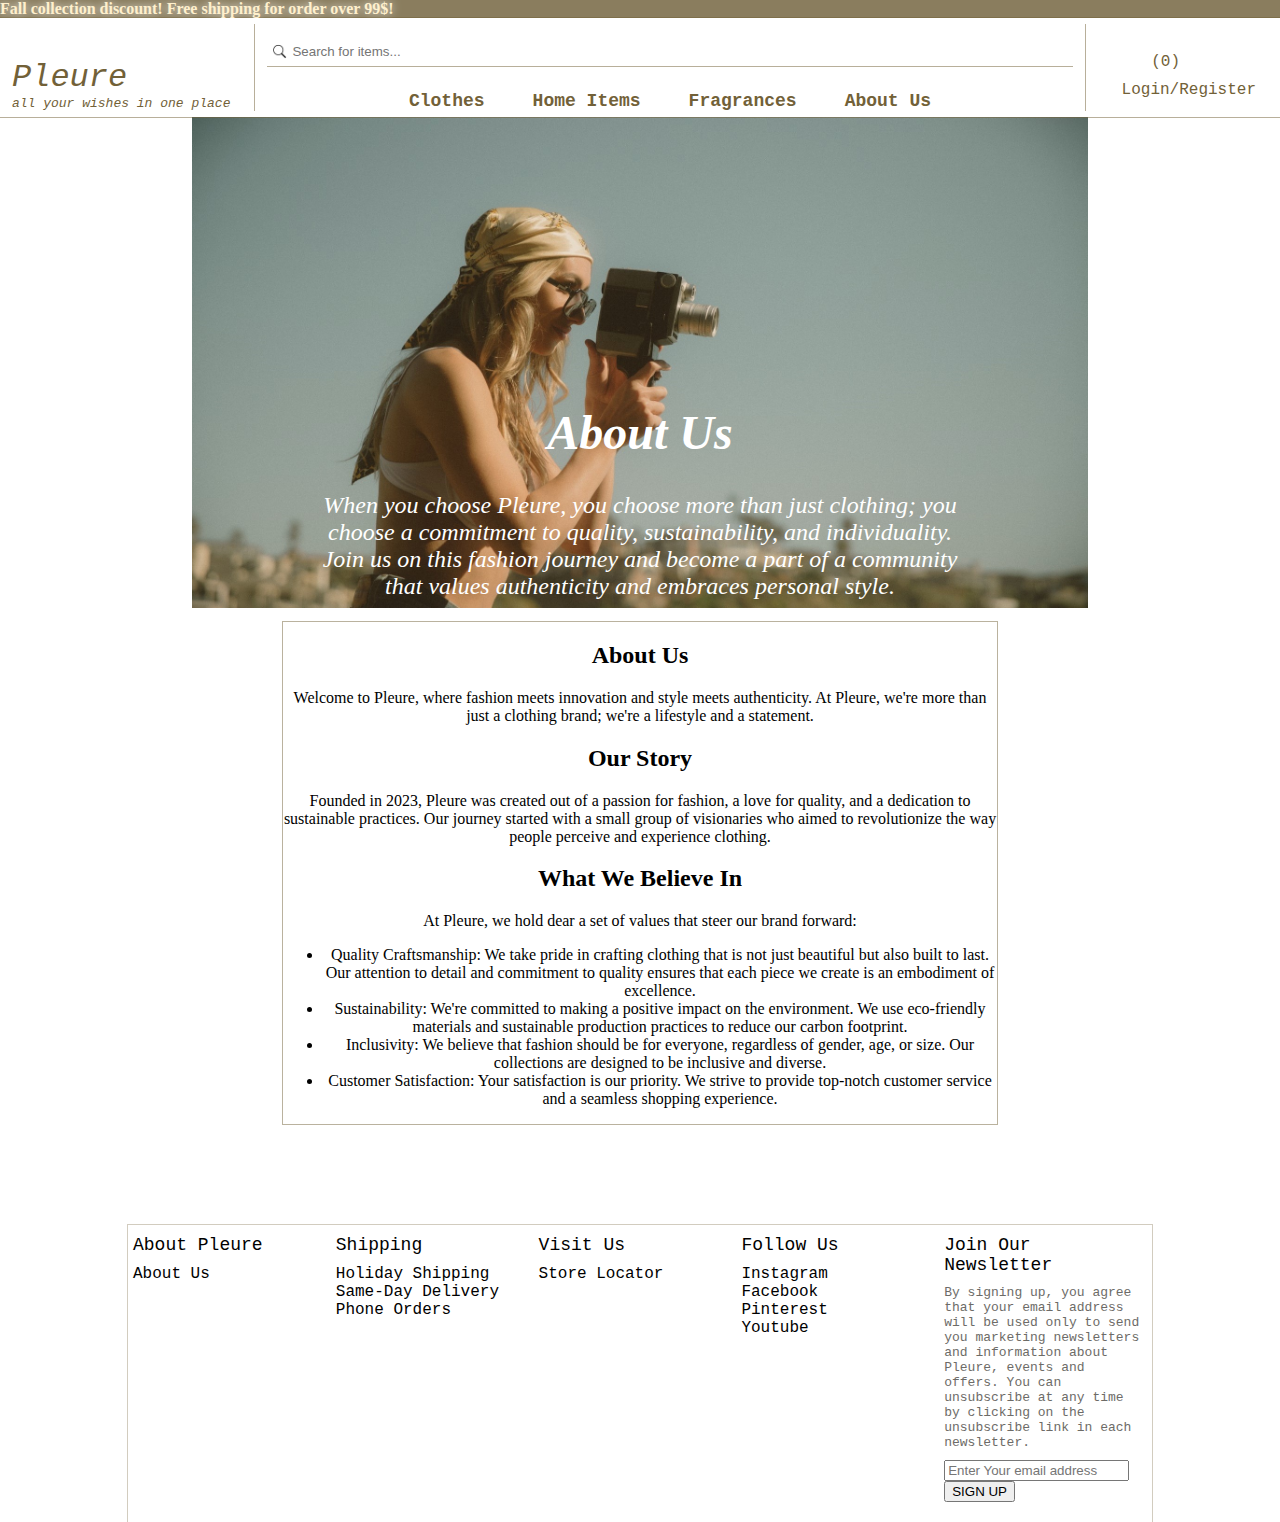
==== aboutUs/index.html @ 0b69ce3c "v2.2" ====
<!DOCTYPE html>
<html lang="en">
<head>
  <meta charset="UTF-8">
  <meta name="viewport" content="width=device-width, initial-scale=1.0">
  <title>Fragrances</title>
  <link rel="stylesheet" href="https://cdn.linearicons.com/free/1.0.0/icon-font.min.css">
  <link rel="stylesheet" href="../css/preheader.css">
  <link rel="stylesheet" href="../css/header.css">
  <link rel="stylesheet" href="categories.css">
  <link rel="stylesheet" href="../css/footer.css">
  <style>
    html, body {
      margin:0px;
      height:100%;
      width: 100%;
    }
    .underline:hover {
      text-decoration: underline #c2a45f;
    }
    .padding12px {
      padding: 12px;
    }
    .button {
      background-color: #72623cd3;
      border-radius: 8px;
      margin: 0px 10px 0px 10px;
      width: -webkit-fill-available;
      font-size: large; 
      font-family: 'Courier New', Courier, monospace;
    }

    .popup {
      position: relative;
      display: inline-block;
    }
    .popup .popuptext {
      visibility: hidden;
      width: 160px;
      background-color: rgb(255, 255, 255);
      color: black;
      text-align: center;
      border-radius: 6px;
      padding: 8px 0;
      position: absolute;
      z-index: 1;
      top: 45px;
      left: 50%;
      margin-left: -80px;
    }
    .popup .popuptext::after {
      content: "";
      position: absolute;
      bottom: 100%;
      left: 50%;
      margin-left: -5px;
      border-width: 5px;
      border-style: solid;
      border-color:  transparent transparent rgb(255, 255, 255) transparent;
    }
    .popup .show {
      visibility: visible;
      -webkit-animation: fadeIn 0.5s;
      animation: fadeIn 0.5s;
    }
    @-webkit-keyframes fadeIn {
      from {opacity: 0;} 
      to {opacity: 1;}
    }
    @keyframes fadeIn {
      from {opacity: 0;}
      to {opacity:1 ;}
    }
  </style>
  <script src="https://cdn.linearicons.com/free/1.0.0/svgembedder.min.js"></script>
  <script>
    function loginRegister() {
      var popup = document.getElementById("loginPopup");
      popup.classList.toggle("show");
    }
    function showDialog() {
      document.getElementById("signInDialog").showModal();
    }
    function closeDialog() {
      document.getElementById("signInDialog").close();
    }
  </script>
</head>

<body style="margin: 0px;">
  <div id="preheader" class="preheader">
    <p class="discount">
      Fall collection discount! Free shipping for order over 99$!
    </p>
  </div>

  <div id="header" class="header">
    <div id="title" class="title">
      <a href="../index.html">
        <p>
          <i>Pleure</i>
        </p>
        <p style="font-size: small;">
          <i>all your wishes in one place</i>
        </p>
      </a>
    </div>
    <div id="main" class="main">
      <div id="search" style="border-bottom: thin solid #72613881;">
        <input type="search" class="searchInput" placeholder="Search for items...">
      </div>
      <div id="menu" class="menu">
        <a href="../clothes/index.html">
          <div id="clothes" class="categories underline">
            Clothes
          </div>
        </a>
        <a href="../homeItems/index.html">
          <div id="homeItems" class="categories underline">
            Home Items
          </div>
        </a>
        <a href="../fragrances/index.html">
          <div id="fragrances" class="categories underline">
            Fragrances
          </div>
        </a>
        <a href="index.html">
          <div class="categories underline">
            About Us
          </div>
        </a>
      </div>
    </div>
    <div id="icons" class="padding12px">
      <div>
        <svg id="heart" class="lnr lnr-heart" style="padding-right: 12px;"><use xlink:href="#lnr-heart"></use>
          <title>Wish List</title>
        </svg>
        <svg id="list" class="lnr lnr-cart"><use xlink:href="#lnr-cart"></use>
          <title>Shopping Cart</title>
        </svg>(0)
      </div>
      <div class="popup" id="login/register" onclick="loginRegister()" style="display: flex; flex-direction: row; margin-top: 10px;">
        <svg id="usr" class="lnr lnr-user" style="padding-right: 8px;"><use xlink:href="#lnr-user"></use></svg>
        <p class="underline">Login/Register</p>
        <div id="loginPopup" class="popuptext">
          <input id="signIn" onclick="showDialog()" type="button" class="button" value="Sign in">
          <p class="underline">Register</p>
        </div>
        <dialog id="signInDialog" style="color: #726138; width: 200px;">
          <div style="display: flex; justify-content: end;">
            <svg class="lnr lnr-cross" onclick="closeDialog()"><use xlink:href="#lnr-cross"></use>
              <title>Close form</title>
            </svg>
          </div>
          <form style="height: 200px;">
            <div style="margin: 50px 10px 20px 10px;">
              <p>Email</p>
              <input type="email" style="border: thin solid #7261387c;">
            </div>
            <div style="margin: 0px 10px 30px 10px;">
              <p>Password</p>
              <input type="password" style="border: thin solid #7261387c;">
              <p style="font-size: small;">Forgot password?</p>
            </div>
            <input type="button" class="button" value="Sign in">
          </form>
        </dialog>
      </div>
    </div>
  </div>

  <div style="min-height: 500px; overflow: scroll;">
    <div id="body" class="body">
      <div id="item" class="container">
        <div class="aboutUs">
          <h1>About Us</h1>
          <p style="height: 500px; max-width: fit-content;">When you choose Pleure, you choose more than just clothing; you choose a commitment to quality, sustainability, and individuality. Join us on this fashion journey and become a part of a community that values authenticity and embraces personal style.</p>
        </div>
        <img id="img1" src="aboutUs.jpg" alt="The picture can not be shown">
        <div style="margin: 1% 10% 0px 10%; border: thin solid #7261387c;" >
          <h2>About Us</h2>
          <p>Welcome to Pleure, where fashion meets innovation and style meets authenticity. At Pleure, we're more than just a clothing brand; we're a lifestyle and a statement.</p>
          <h2>Our Story</h2>
          <p>Founded in 2023, Pleure was created out of a passion for fashion, a love for quality, and a dedication to sustainable practices. Our journey started with a small group of visionaries who aimed to revolutionize the way people perceive and experience clothing.</p>
          <h2>What We Believe In</h2>
          <p>At Pleure, we hold dear a set of values that steer our brand forward:</p>
          <ul>
            <li>Quality Craftsmanship: We take pride in crafting clothing that is not just beautiful but also built to last. Our attention to detail and commitment to quality ensures that each piece we create is an embodiment of excellence.</li>
            <li>Sustainability: We're committed to making a positive impact on the environment. We use eco-friendly materials and sustainable production practices to reduce our carbon footprint.</li>
            <li>Inclusivity: We believe that fashion should be for everyone, regardless of gender, age, or size. Our collections are designed to be inclusive and diverse.</li>
            <li>Customer Satisfaction: Your satisfaction is our priority. We strive to provide top-notch customer service and a seamless shopping experience.</li>
          </ul>
        </div>
      </div>
    </div>

    <div id="footer" class="footer">
      <div id="about" class="footerBox">
        <p class="footerTitles">About Pleure</p>
        <p>About Us</p>
      </div>
      <div id="shipping" class="footerBox">
        <p class="footerTitles">Shipping</p>
        <p>Holiday Shipping</p>
        <p>Same-Day Delivery</p>
        <p>Phone Orders</p>
      </div>
      <div id="visitUs" class="footerBox">
        <p class="footerTitles">Visit Us</p>
        <p>Store Locator</p>
      </div>
      <div id="clientCare" class="footerBox">
        <p class="footerTitles">Follow Us</p>
        <p>Instagram</p>
        <p>Facebook</p>
        <p>Pinterest</p>
        <p>Youtube</p>
      </div>
      <div id="newsletter" class="footerBox">
        <p class="footerTitles">Join Our Newsletter</p>
        <p style="color: #6d6b67; font-size: small; margin-bottom: 10px;">By signing up, you agree that your email address will be used only to send you marketing newsletters and information about Pleure, events and offers. You can unsubscribe at any time by clicking on the unsubscribe link in each newsletter.</p>
        <form>
          <input type="email" placeholder="Enter Your email address">
          <input type="submit" value="SIGN UP">
        </form>
      </div>
    </div>
  </div>

</body>
</html>
---- css/preheader.css ----
.preheader {
    display: flex;
    justify-content: left;
    background-color: #72623cd3;
  }
  .discount {
    color: #fff0cd;
    font-weight: bolder;
    font-size: medium;
    text-shadow: 0px 0px 10px rgb(255, 255, 255);
    position: relative;
    animation-name: preframe;
    animation-duration: 40s;
    animation-iteration-count: infinite;
    animation-timing-function: linear;
  }
  @keyframes preframe{
    0% {left: -20%;}
    100% {left: 100%;}
  }
---- css/header.css ----
.header {
    display: flex;
    flex-direction: row;
    justify-content: space-evenly;
    align-items: flex-end;
    outline: 0.5px solid #72613881;
    margin: 0px;
    padding: 6px 12px 6px 12px;
    font-family: 'Courier New', Courier, monospace;
    color: #726138;
  }
  .title {
    padding: 24px 24px 0px 0px;
    font-size: xx-large;
  }
  p {
    margin: 0px;
  }
  .main {
    flex-grow: 2;
    border-left: 0.5px solid #72613881;
    border-right: 0.5px solid #72613881;
    padding: 12px 12px 0px 12px;
  }
  .searchInput {    
    background: url(../images/search.png);
    background-repeat: no-repeat;
    background-size: 15px;
    background-position-y: center;
    background-position-x: 5px;
    border: none;
    height: 30px;
    width: 100%;
    padding-left: 25px;   
  }
  .menu {
    text-align: center;
    display: flex;
    flex-direction: row;
    justify-content: center;
    padding: 0px 24px 0px 24px;
    align-items: flex-end;
    position: relative;
  }
  .categories {
    font-weight: bolder;
    padding: 24px 24px 0px 24px;
    font-size: large;
  }
  .categories:hover {
    color: #c2a45f;
  }
  #clothesMenu {
    display: none;
  }
  #clothes:hover + #clothesMenu {
    display: block;
  }
  #homeItemsMenu {
    display: none;
  }
  #homeItems:hover + #homeItemsMenu {
    display: block;
  }
  #fragrancesMenu {
    display: none;
  }
  #fragrances:hover + #fragrancesMenu {
    display: block;
  }
  .categoriesMenu {
    position: absolute;
    z-index: 10;
    top: 45px;
    left: 0px;
    right: 0px;
    background-color: white;
  }
  #heart:hover, #usr:hover, #list:hover {
    transform: scale(1.5);
  }
  .lnr {
    display: inline-block;
    fill: currentColor;
    width: 1em;
    height: 1em;
    vertical-align: -0.05em;
  }
  #signInDialog {
    border: thin solid #726138;
    border-radius: 6px;
  }
  a {
    text-decoration: none;
    color: inherit;
  }
---- aboutUs/categories.css ----
.container {
  margin: 0px 15% 100px 15%;
  text-align: center;
}
img {
  max-width: 100%;
  max-height: 100%;
}
.aboutUs {
  position: absolute;
  z-index: 15;
  font-size: x-large;
  font-weight:normal;
  color: white;
  font-family: inherit;
  padding: 20% 10% 0px 10%;
  margin: 0px 15% 200px 0px;
  text-align: center;
  font-style: italic;
}
---- css/footer.css ----
.footer {
    display: flex;
    flex-direction: row;
    justify-content: space-between;
    outline: thin solid #72613852;
    margin: 0px 10% 0px 10%;
    padding: 10px 5px 20px 5px;
    font-family: 'Courier New', Courier, monospace;
  }
  .footerBox {
    width: 20%;
  }
  .footerTitles {
    margin-bottom: 10px;
    font-size: large;
  }
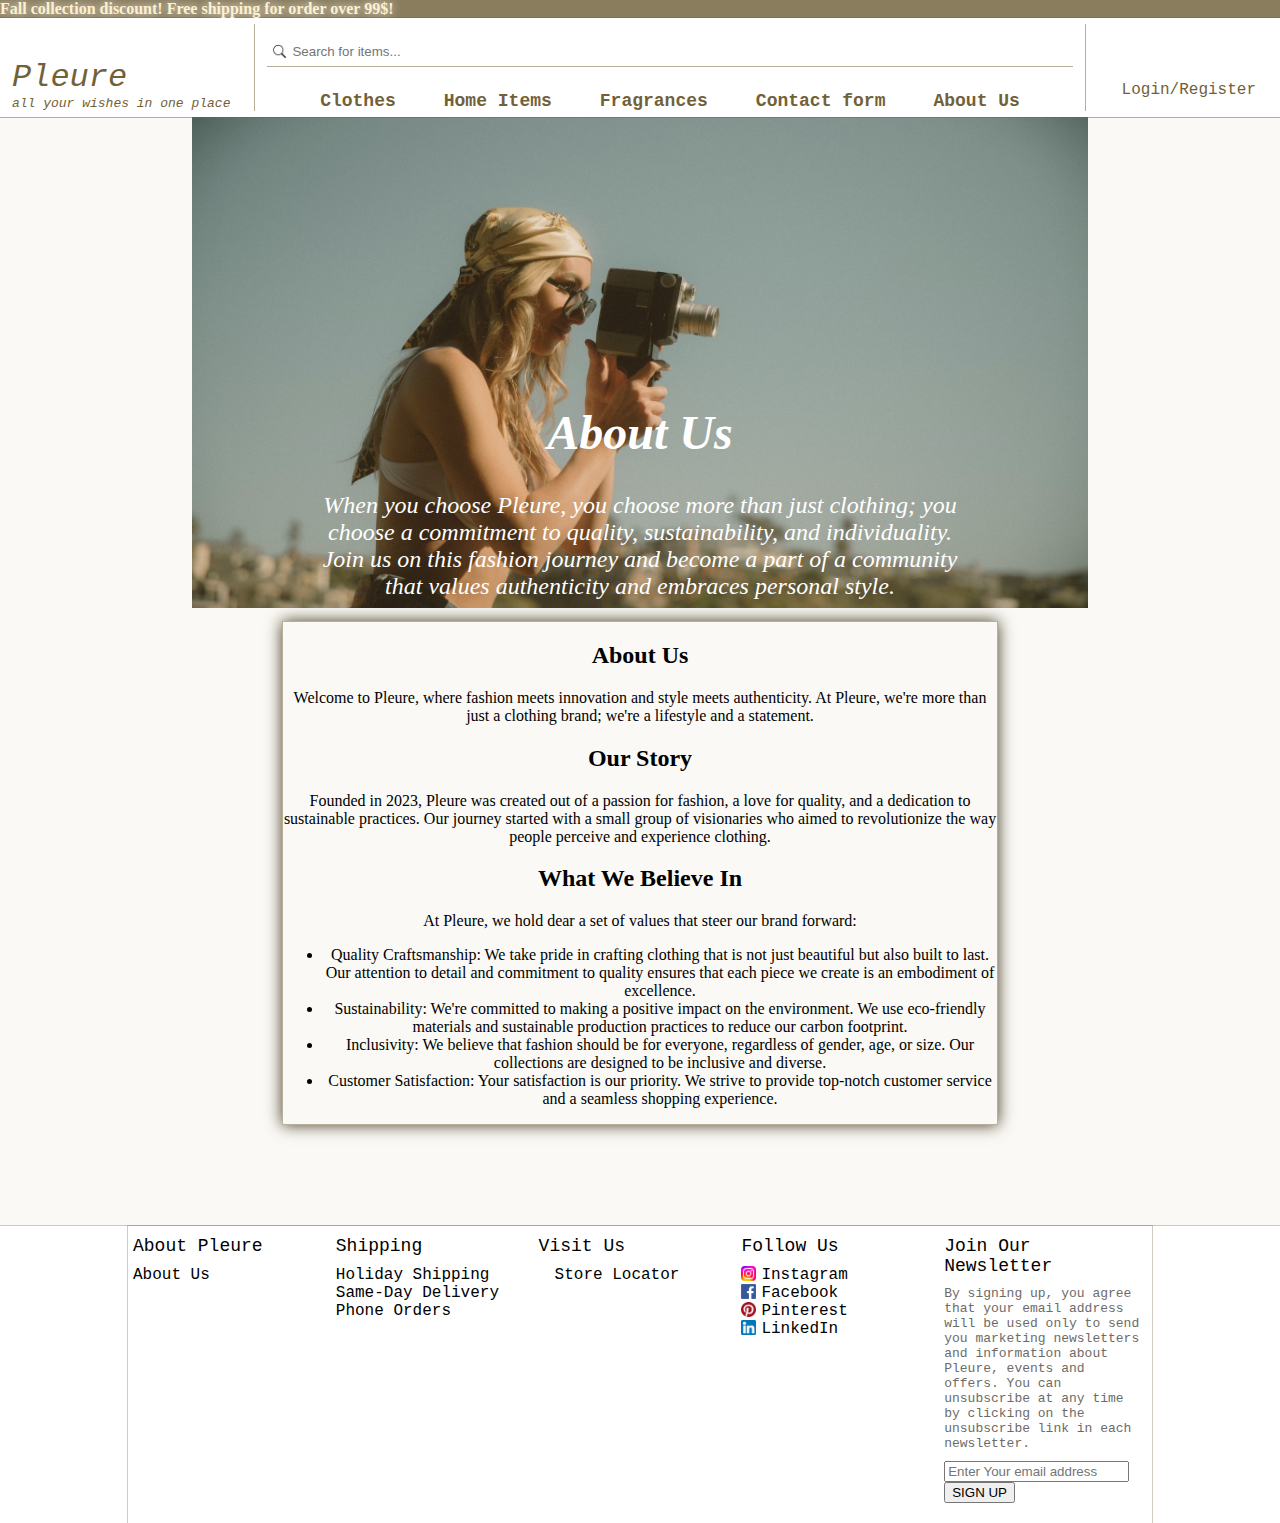
==== commit 48c85f61: "final" ====
--- a/aboutUs/index.html
+++ b/aboutUs/index.html
@@ -73,18 +73,7 @@
     }
   </style>
   <script src="https://cdn.linearicons.com/free/1.0.0/svgembedder.min.js"></script>
-  <script>
-    function loginRegister() {
-      var popup = document.getElementById("loginPopup");
-      popup.classList.toggle("show");
-    }
-    function showDialog() {
-      document.getElementById("signInDialog").showModal();
-    }
-    function closeDialog() {
-      document.getElementById("signInDialog").close();
-    }
-  </script>
+  <script src="../logIn.js"></script>
 </head>
 
 <body style="margin: 0px;">
@@ -94,7 +83,7 @@
     </p>
   </div>
 
-  <div id="header" class="header">
+  <header id="header" class="header">
     <div id="title" class="title">
       <a href="../index.html">
         <p>
@@ -125,6 +114,11 @@
             Fragrances
           </div>
         </a>
+        <a href="../contactForm/index.html">
+          <div id="contactForm" class="categories underline">
+            Contact form
+          </div>
+        </a>
         <a href="index.html">
           <div class="categories underline">
             About Us
@@ -134,19 +128,17 @@
     </div>
     <div id="icons" class="padding12px">
       <div>
-        <svg id="heart" class="lnr lnr-heart" style="padding-right: 12px;"><use xlink:href="#lnr-heart"></use>
-          <title>Wish List</title>
+        <svg id="list" class="lnr lnr-cart" onclick="showCartDialog()"><use xlink:href="#lnr-cart"></use>
+          <title>Shopping Cart</title>
         </svg>
-        <svg id="list" class="lnr lnr-cart"><use xlink:href="#lnr-cart"></use>
-          <title>Shopping Cart</title>
-        </svg>(0)
-      </div>
-      <div class="popup" id="login/register" onclick="loginRegister()" style="display: flex; flex-direction: row; margin-top: 10px;">
+        <p id="productsCount" style="display: inline;"></p>
+      </div>
+      <div class="popup" id="login/register" style="display: flex; flex-direction: row; margin-top: 10px;">
         <svg id="usr" class="lnr lnr-user" style="padding-right: 8px;"><use xlink:href="#lnr-user"></use></svg>
-        <p class="underline">Login/Register</p>
+        <p id="user" class="underline">Login/Register</p>
         <div id="loginPopup" class="popuptext">
           <input id="signIn" onclick="showDialog()" type="button" class="button" value="Sign in">
-          <p class="underline">Register</p>
+          <p id="register" class="underline">Register</p>
         </div>
         <dialog id="signInDialog" style="color: #726138; width: 200px;">
           <div style="display: flex; justify-content: end;">
@@ -157,19 +149,41 @@
           <form style="height: 200px;">
             <div style="margin: 50px 10px 20px 10px;">
               <p>Email</p>
-              <input type="email" style="border: thin solid #7261387c;">
+              <input id="email" type="email" style="border: thin solid #7261387c;">
             </div>
             <div style="margin: 0px 10px 30px 10px;">
               <p>Password</p>
-              <input type="password" style="border: thin solid #7261387c;">
+              <input id="password" type="password" style="border: thin solid #7261387c;">
               <p style="font-size: small;">Forgot password?</p>
             </div>
-            <input type="button" class="button" value="Sign in">
+            <input id="signInForm" type="button" class="button" value="Sign in">
           </form>
         </dialog>
-      </div>
-    </div>
-  </div>
+        <dialog id="registerDialog" style="color: #726138; width: 200px; padding-bottom: 50px;">
+          <div style="display: flex; justify-content: end;">
+            <svg class="lnr lnr-cross" onclick="closeRegisterDialog()"><use xlink:href="#lnr-cross"></use>
+              <title>Close form</title>
+            </svg>
+          </div>
+          <form style="height: 200px;">
+            <div style="margin: 50px 10px 20px 10px;">
+              <p>Name</p>
+              <input type="text" name="name" id="name">
+            </div>
+            <div style="margin: 0px 10px 20px 10px;">
+              <p>Email</p>
+              <input id="emailRegister" type="email" style="border: thin solid #7261387c;">
+            </div>
+            <div style="margin: 0px 10px 30px 10px;">
+              <p>Password</p>
+              <input id="passwordRegister" type="password" style="border: thin solid #7261387c;">
+            </div>
+            <input id="registerForm" type="button" class="button" value="Register">
+          </form>
+        </dialog>
+      </div>
+    </div>
+  </header>
 
   <div style="min-height: 500px; overflow: scroll;">
     <div id="body" class="body">
@@ -179,7 +193,7 @@
           <p style="height: 500px; max-width: fit-content;">When you choose Pleure, you choose more than just clothing; you choose a commitment to quality, sustainability, and individuality. Join us on this fashion journey and become a part of a community that values authenticity and embraces personal style.</p>
         </div>
         <img id="img1" src="aboutUs.jpg" alt="The picture can not be shown">
-        <div style="margin: 1% 10% 0px 10%; border: thin solid #7261387c;" >
+        <div style="margin: 1% 10% 0px 10%; border: thin solid #7261387c; box-shadow: 0 0px 15px #463b22;" >
           <h2>About Us</h2>
           <p>Welcome to Pleure, where fashion meets innovation and style meets authenticity. At Pleure, we're more than just a clothing brand; we're a lifestyle and a statement.</p>
           <h2>Our Story</h2>
@@ -196,7 +210,7 @@
       </div>
     </div>
 
-    <div id="footer" class="footer">
+    <footer id="footer" class="footer">
       <div id="about" class="footerBox">
         <p class="footerTitles">About Pleure</p>
         <p>About Us</p>
@@ -209,24 +223,39 @@
       </div>
       <div id="visitUs" class="footerBox">
         <p class="footerTitles">Visit Us</p>
-        <p>Store Locator</p>
+        <div class="icons">
+          <svg class="lnr lnr-map-marker"><use xlink:href="#lnr-map-marker"></use></svg>
+          <p>Store Locator</p>
+        </div>
       </div>
       <div id="clientCare" class="footerBox">
         <p class="footerTitles">Follow Us</p>
-        <p>Instagram</p>
-        <p>Facebook</p>
-        <p>Pinterest</p>
-        <p>Youtube</p>
+        <div class="icons">
+          <img src="../images/instagram.png">
+          <p>Instagram</p>
+        </div>
+        <div class="icons">
+          <img src="../images/facebook.png">
+          <p>Facebook</p>
+        </div>
+        <div class="icons">
+          <img src="../images/pinterest.png">
+          <p>Pinterest</p>
+        </div>
+        <div class="icons">
+          <img src="../images/linkedin.png">
+          <p>LinkedIn</p>
+        </div>
       </div>
       <div id="newsletter" class="footerBox">
         <p class="footerTitles">Join Our Newsletter</p>
         <p style="color: #6d6b67; font-size: small; margin-bottom: 10px;">By signing up, you agree that your email address will be used only to send you marketing newsletters and information about Pleure, events and offers. You can unsubscribe at any time by clicking on the unsubscribe link in each newsletter.</p>
         <form>
-          <input type="email" placeholder="Enter Your email address">
+          <input type="email" placeholder="Enter Your email address" required>
           <input type="submit" value="SIGN UP">
         </form>
       </div>
-    </div>
+    </footer>
   </div>
 
 </body>
--- a/css/header.css
+++ b/css/header.css
@@ -50,32 +50,6 @@
   .categories:hover {
     color: #c2a45f;
   }
-  #clothesMenu {
-    display: none;
-  }
-  #clothes:hover + #clothesMenu {
-    display: block;
-  }
-  #homeItemsMenu {
-    display: none;
-  }
-  #homeItems:hover + #homeItemsMenu {
-    display: block;
-  }
-  #fragrancesMenu {
-    display: none;
-  }
-  #fragrances:hover + #fragrancesMenu {
-    display: block;
-  }
-  .categoriesMenu {
-    position: absolute;
-    z-index: 10;
-    top: 45px;
-    left: 0px;
-    right: 0px;
-    background-color: white;
-  }
   #heart:hover, #usr:hover, #list:hover {
     transform: scale(1.5);
   }
--- a/aboutUs/categories.css
+++ b/aboutUs/categories.css
@@ -1,6 +1,8 @@
 .container {
-  margin: 0px 15% 100px 15%;
+  padding: 0px 15% 100px 15%;
   text-align: center;
+  background-color: rgba(129, 95, 0, 0.041);
+  border-bottom: thin solid #72613852;
 }
 img {
   max-width: 100%;
--- a/css/footer.css
+++ b/css/footer.css
@@ -13,4 +13,13 @@
   .footerTitles {
     margin-bottom: 10px;
     font-size: large;
+  }
+  .icons {
+    display: flex; 
+    flex-direction: row;
+  }
+  .icons img {
+    height: 15px;
+    width: 15px;
+    margin-right: 5px;
   }